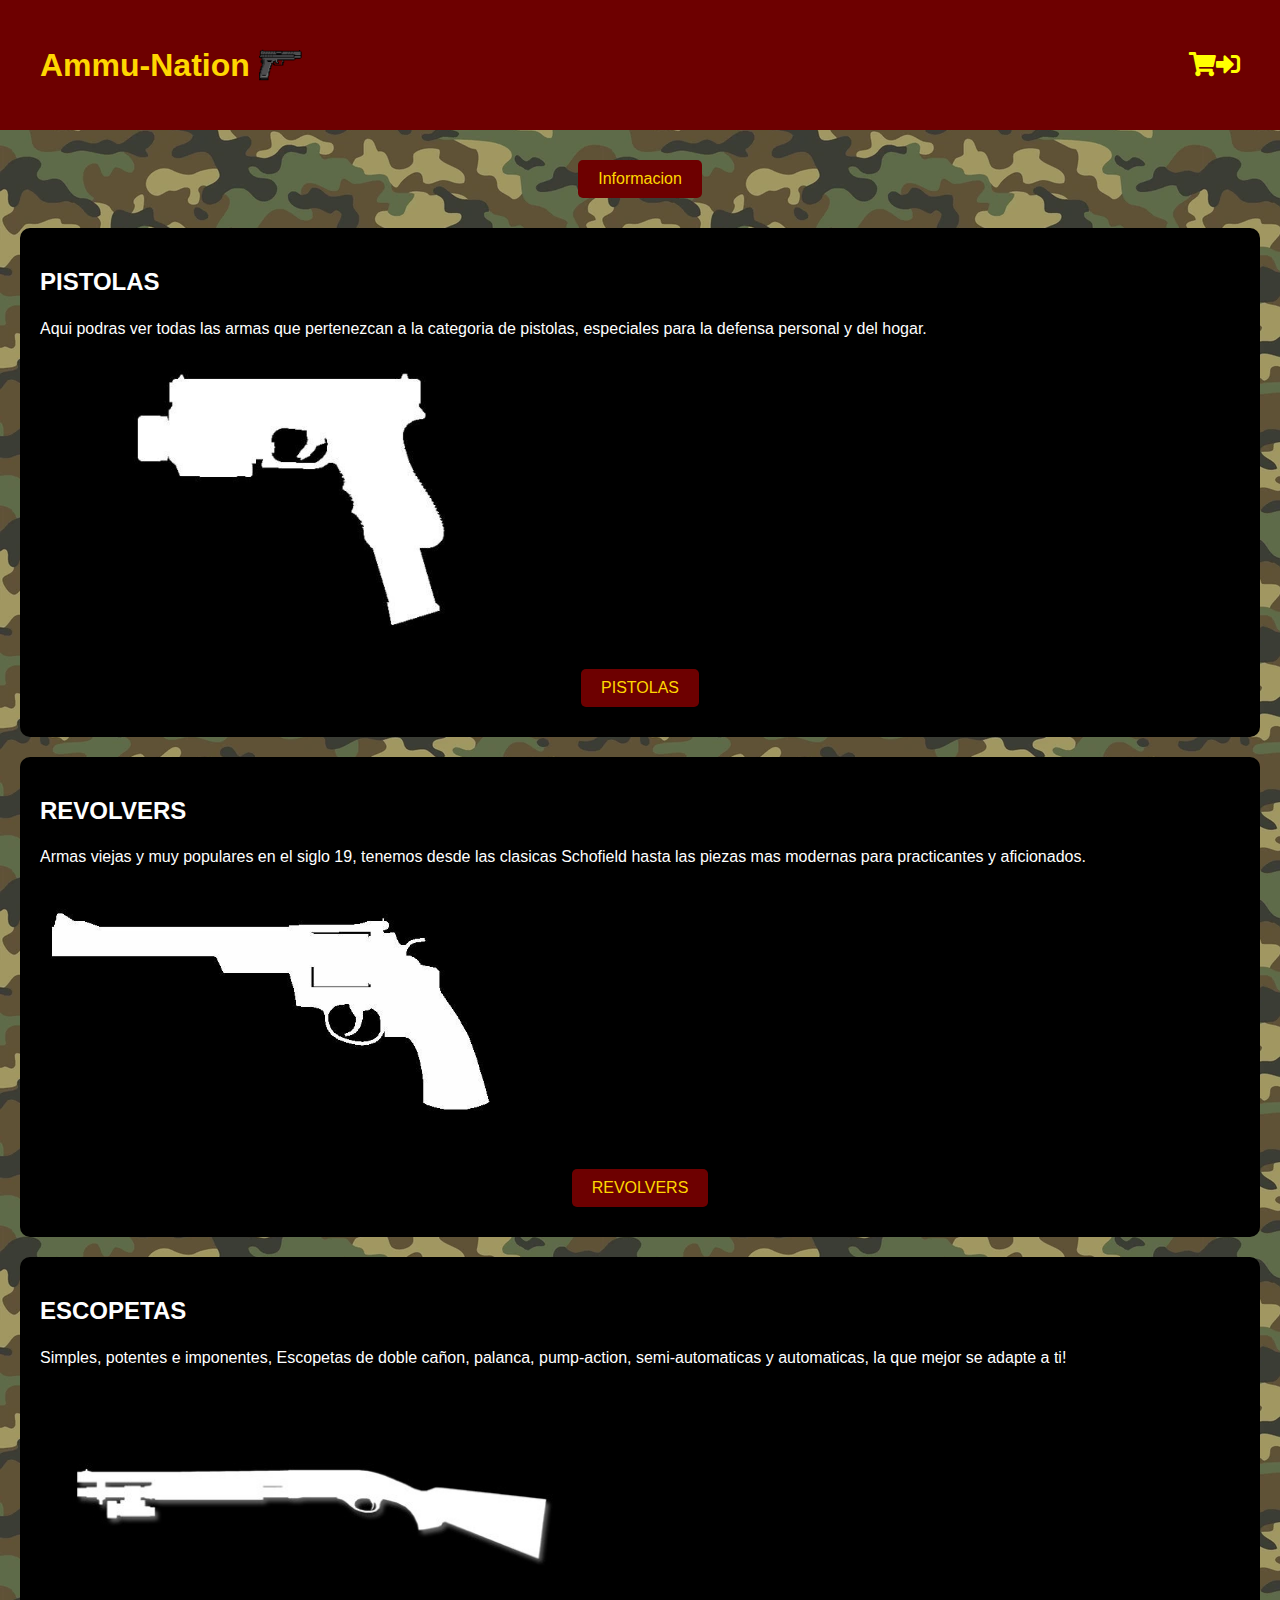
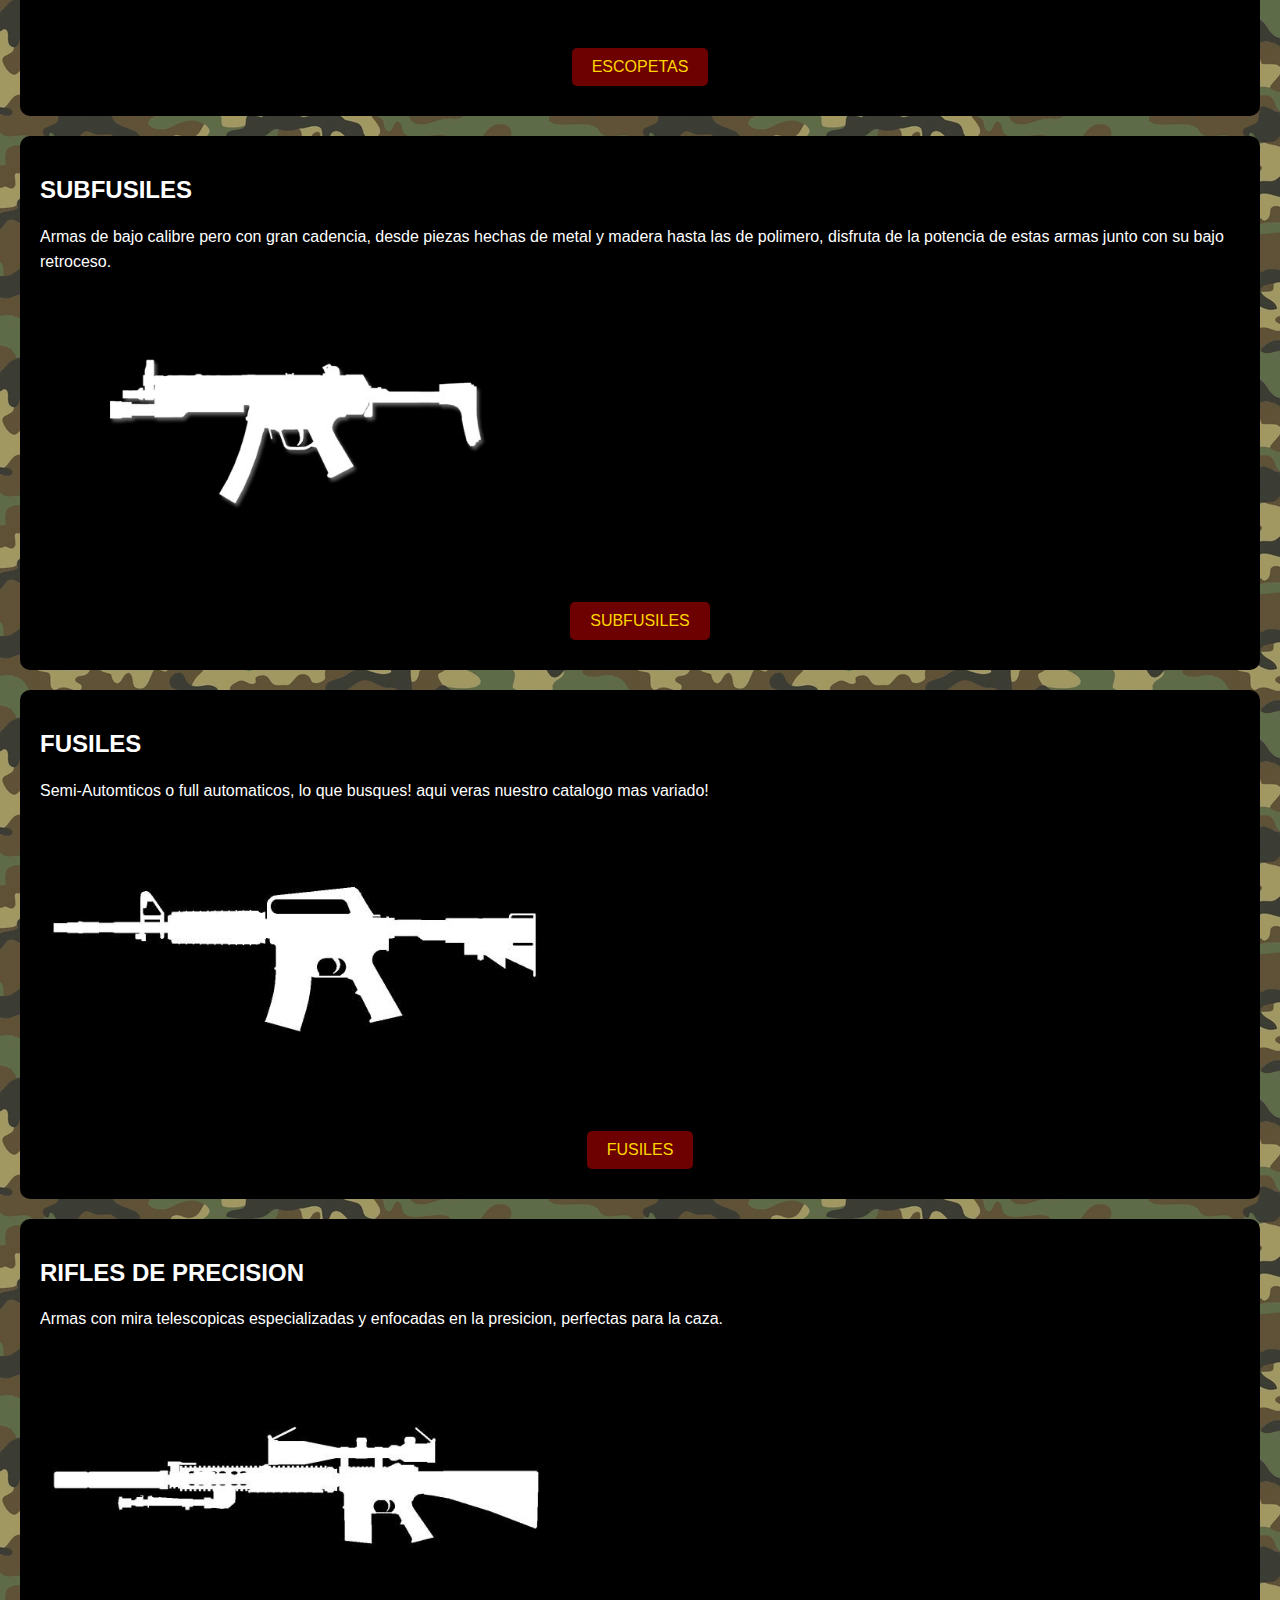
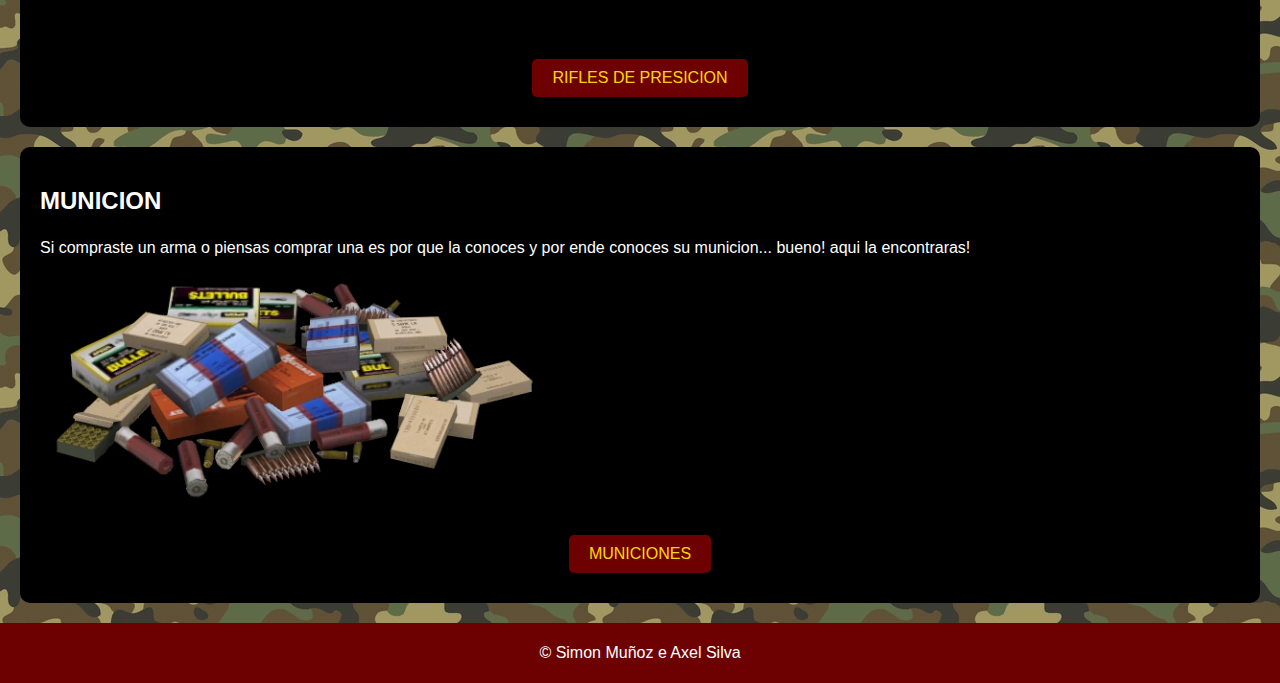
==== html/index.html @ 149ce986 "first commit" ====
<!DOCTYPE html>
<html lang="es">
<head>
    <meta charset="UTF-8">
    <meta name="viewport" content="width=device-width, initial-scale=1.0">
    <title>Ammu-Nation</title>
    <!-- Bootstrap CSS -->
    <link href="https://cdn.jsdelivr.net/npm/bootstrap@5.3.0-alpha1/dist/css/bootstrap.min.css" rel="stylesheet" integrity="sha384-pYHj2UGgV5MuI8i+H5P6gWuI5Akum+kgWyspa1i1zBXjzcvfH1t9L3zLbBkU6Kf2" crossorigin="anonymous">
    <!-- Otros estilos CSS -->
    <link rel="stylesheet" href="../css/estilos.css">
    <link rel="stylesheet" href="../css/derechos.css">
    <link rel="stylesheet" href="https://cdnjs.cloudflare.com/ajax/libs/font-awesome/5.15.4/css/all.min.css">
    <link rel="stylesheet" href="../css/icon.css">
    <link rel="stylesheet" href="../css/galeria.css">
</head>

<body>
    <header>
        <div class="header-content"></div>
        <h1>Ammu-Nation</h1>
        <img src="../img/icono_pagina.png" alt="Logo" class="logo-image">
        <a href="../html/carrito.html" class="icon"><i class="fas fa-shopping-cart" ></i></a>
        <!-- Icono para inicio de sesión -->
        <a href="../html/login.html" class="icon"><i class="fas fa-sign-in-alt"></i></a>
    </header>

    <!-- Botones linkeables -->
    <div class="button-container">
        <button onclick="location.href='../html/Informacion.html'">Informacion</button>
    </div>

    <!--<div class="gallery-container">
        <img class="gallery" src="../img/banpresto.jpg" alt="Imagen 1">
        <img class="gallery" src="../img/funko.jpg" alt="Imagen 2">
        <img class="gallery" src="../img/pokemon.jpg" alt="Imagen 3">
    </div>-->

    <section>
        <h2>PISTOLAS</h2>
        <p>Aqui podras ver todas las armas que pertenezcan a la categoria de pistolas, especiales para la defensa personal y del hogar.</p>
        <img src="../img/pistola_categoria.jpg" alt="Pistolas" width="500" height="90" style="margin-left: 5px;"> 
        <div class="button-container">
            <button onclick="location.href='../html/pistolas.html'">PISTOLAS</button>
        </div>      
    </section>

    <section>
        <h2>REVOLVERS</h2>
        <p>Armas viejas y muy populares en el siglo 19, tenemos desde las clasicas Schofield hasta las piezas mas modernas para practicantes y aficionados.</p>
        <img src="../img/revolver_categoria.jpg" alt="Revolver" width="450" height="90" style="margin-left: 5px;">
        <div class="button-container">
            <button onclick="location.href='../html/revolvers.html'">REVOLVERS</button>
        </div>
    </section>

    <section>
        <h2>ESCOPETAS</h2>
        <p>Simples, potentes e imponentes, Escopetas de doble cañon, palanca, pump-action, semi-automaticas y automaticas, la que mejor se adapte a ti!</p>
        <img src="../img/escopeta_categoria.png" alt="Escopetas" width="550" height="100" style="margin-left: 5px;">
        <div class="button-container">
            <button onclick="location.href='../html/escopetas.html'">ESCOPETAS</button>
        </div>
    </section>

    <section>
        <h2>SUBFUSILES</h2>
        <p>Armas de bajo calibre pero con gran cadencia, desde piezas hechas de metal y madera hasta las de polimero, disfruta de la potencia de estas armas junto con su bajo retroceso.</p>
        <img src="../img/subfusil_categoria.jpeg" alt="SubFusiles" width="500" height="100" style="margin-left: 5px;">
        <div class="button-container">
            <button onclick="location.href='../html/subfusiles.html'">SUBFUSILES</button>
        </div>
        
    </section>

    <section>
        <h2>FUSILES</h2>
        <p>Semi-Automticos o full automaticos, lo que busques! aqui veras nuestro catalogo mas variado!</p>
        <img src="../img/fusil_categoria.jpeg" alt="Fusiles" width="500" height="100" style="margin-left: 5px;">
        <div class="button-container">
            <button onclick="location.href='../html/fusiles.html'">FUSILES</button>
        </div>
    </section>

    <section>
        <h2>RIFLES DE PRECISION</h2>
        <p>Armas con mira telescopicas especializadas y enfocadas en la presicion, perfectas para la caza.</p>
        <img src="../img/snipers_categoria.jpeg" alt="Rifles de tirador" width="500" height="100" style="margin-left: 5px;">
        <div class="button-container">
            <button onclick="location.href='../html/francotiradores.html'">RIFLES DE PRESICION</button>
        </div>
    </section>

    <section>
        <h2>MUNICION</h2>
        <p>Si compraste un arma o piensas comprar una es por que la conoces y por ende conoces su municion... bueno! aqui la encontraras!</p>
        <img src="../img/municiones_categoria.webp" alt="municiones" width="500" height="100" style="margin-left: 5px;">
        <div class="button-container">
            <button onclick="location.href='../html/municion.html'">MUNICIONES</button>
        </div>
    </section>

    <footer>
        <p>&copy; Simon Muñoz e Axel Silva</p>
    </footer>

    <!-- Bootstrap JS -->
    <script src="https://cdn.jsdelivr.net/npm/bootstrap@5.3.0-alpha1/dist/js/bootstrap.bundle.min.js" integrity="sha384-ggOyR0iXCbMQv3Xipma34MD+dH/1fQ784/j6cY/iJTQUOhcWr7x9JvoRxT2MZw1T" crossorigin="anonymous"></script>
    <script src="../js/galeria.js"></script>
</body>
</html>
---- css/estilos.css ----
body {
    font-family: Arial, sans-serif;
    margin: 0;
    padding: 0;
    background-image:url('../img/fondo_camuflaje.jpg');
}

header {
    background-color: rgb(109, 0, 0);
    color: gold;
    padding: 40px;
    display: flex;
    justify-content: space-between; /* Alinea los elementos al extremo */
    align-items: center; /* Alinea verticalmente los elementos */
}

h1 {
    margin: 0; /* Elimina el margen del título */
    display: flex; /* Utilizamos flexbox para alinear verticalmente los elementos */
    align-items: center; /* Alinea verticalmente */
}

.logo-image {
    height: 50px; /* Ajusta la altura del logo según sea necesario */
    /* Agrega cualquier otro estilo necesario para la imagen */
    margin-left: 05px; /* Ajusta el margen izquierdo */
}
section {
    padding: 20px;
    margin: 20px;
    background-color: black;
    border-radius: 10px;
}
h2 {
    color: white;
}
p {
    line-height: 1.6;
    color: white;
}
img {
    max-width: 100%;
    height: auto;
    display: block;
    margin: 0 auto;
    border-radius: 10px;
}

/* Estilos para los botones */
.button-container {
    text-align: center;
    margin-top: 20px;
}

.button-container button {
    padding: 10px 20px;
    margin: 10px;
    border: none;
    border-radius: 5px;
    background-color: rgb(109, 0, 0);
    color: gold;
    font-size: 16px;
    cursor: pointer;
    transition: background-color 0.3s;
}

.button-container button:hover {
    background-color: rgb(109, 0, 0);
}








a.icon {
    font-size: 24px; /* Tamaño del ícono */
    color: yellow; /* Color amarillo */
}
---- css/derechos.css ----
footer {/* Estilos para el pie de página */
    background-color: rgb(109, 0, 0);
    color: #fff;
    text-align: center;
    padding: 1px 0;
    border-top-left-radius: 0px;
    border-top-right-radius: 0px;
    position: static;
    bottom: 0;
    width: 100%;
}
---- css/icon.css ----
icon.css


.icon {
    color: white;
    font-size: 24px;
    margin-left: 10px; /* Espacio entre los iconos */
    text-decoration: none;
}

.icon:hover {
    color: lightgray;
}
---- css/galeria.css ----
galeria.css


.gallery {
    display: none;
    width: 100%; /* Ajustar el ancho al 100% */
    height: auto; /* Altura automática para mantener la proporción */
}

.gallery-container {
    position: relative;
    max-width: 800px; /* Ancho máximo del contenedor */
    margin: auto;
}
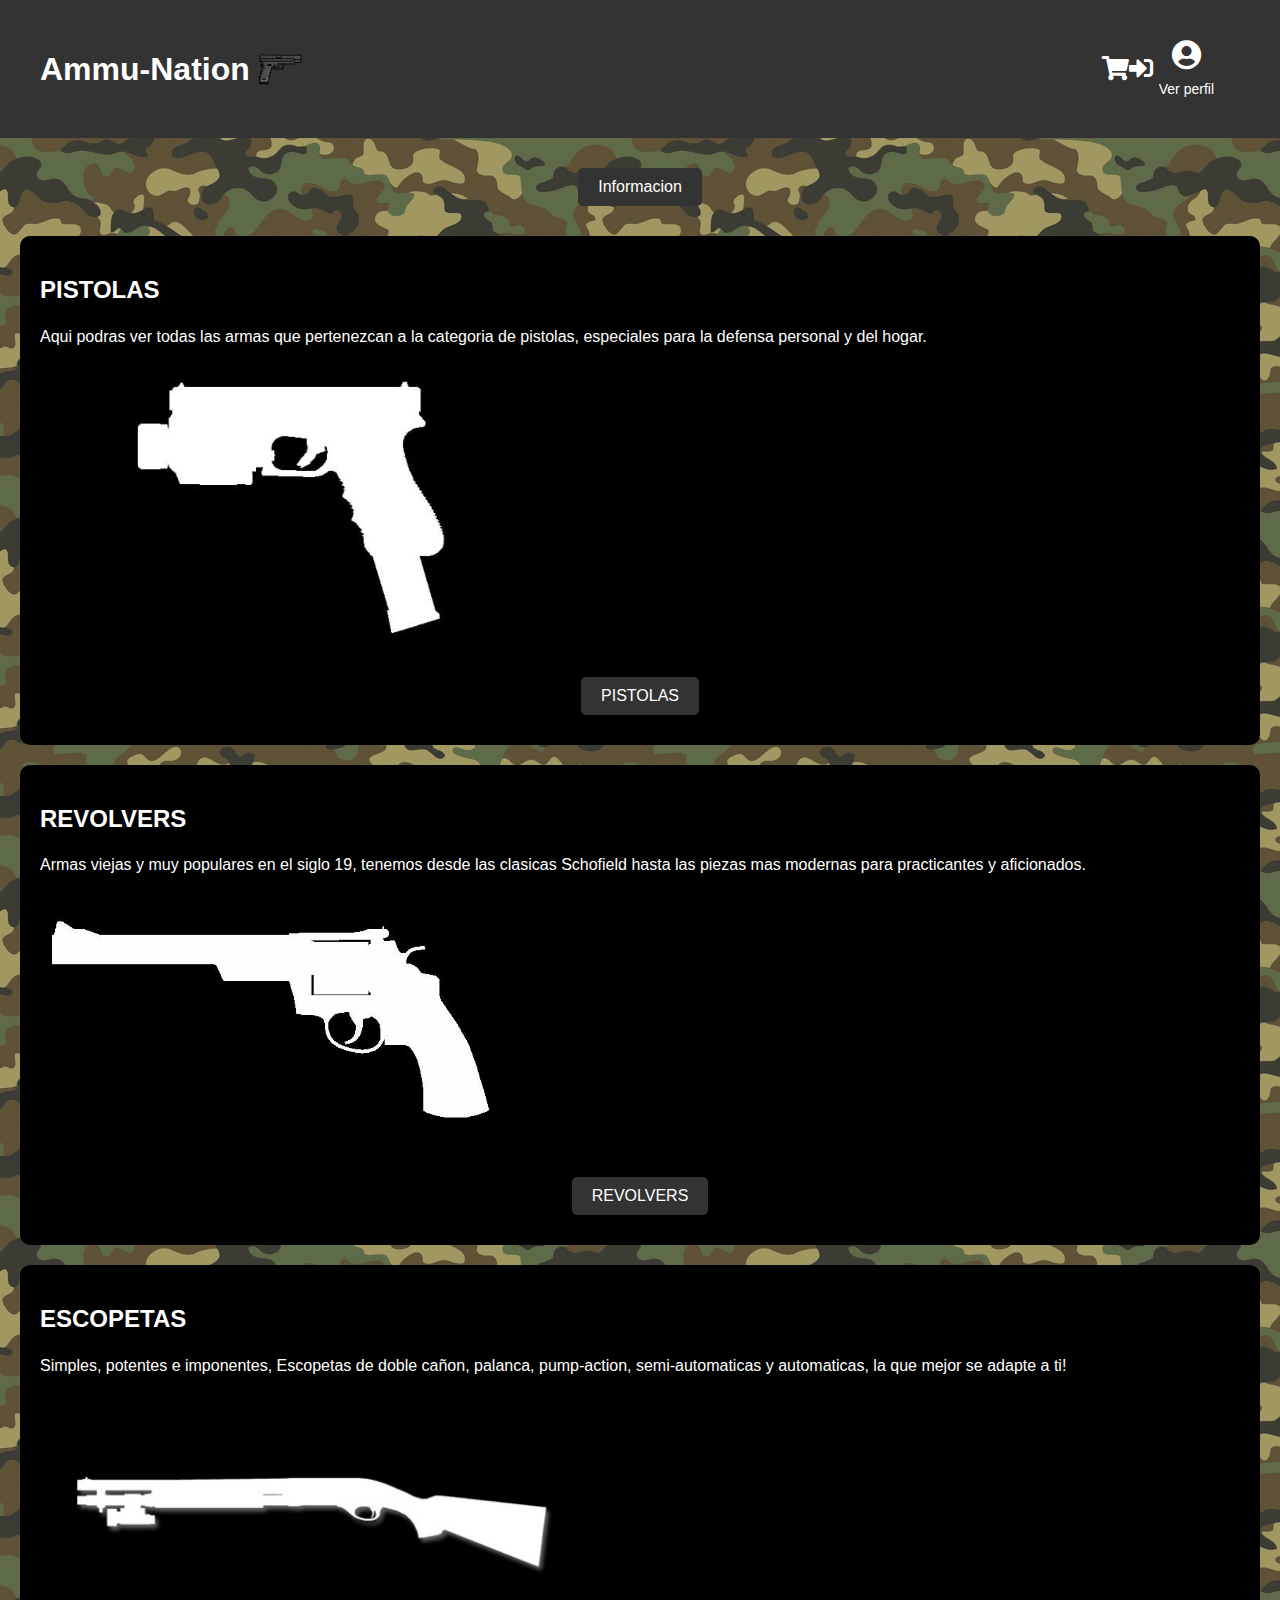
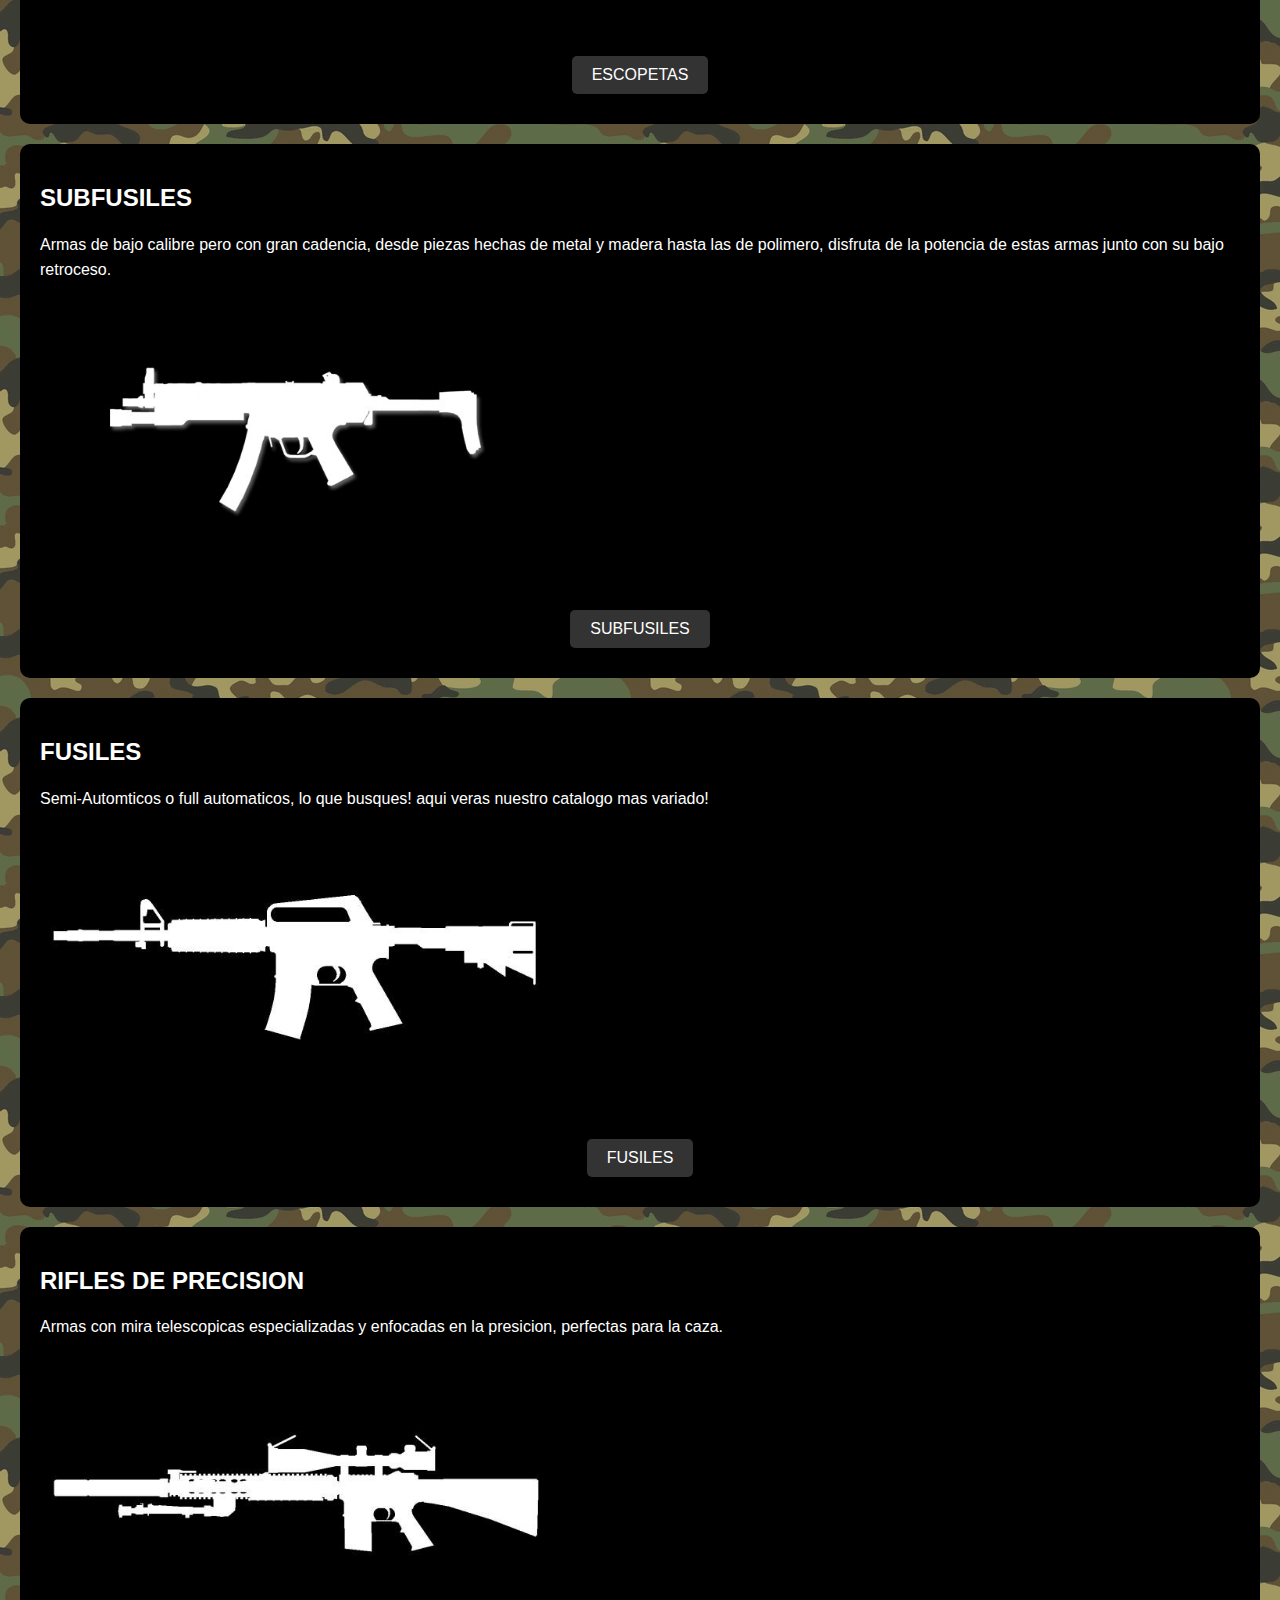
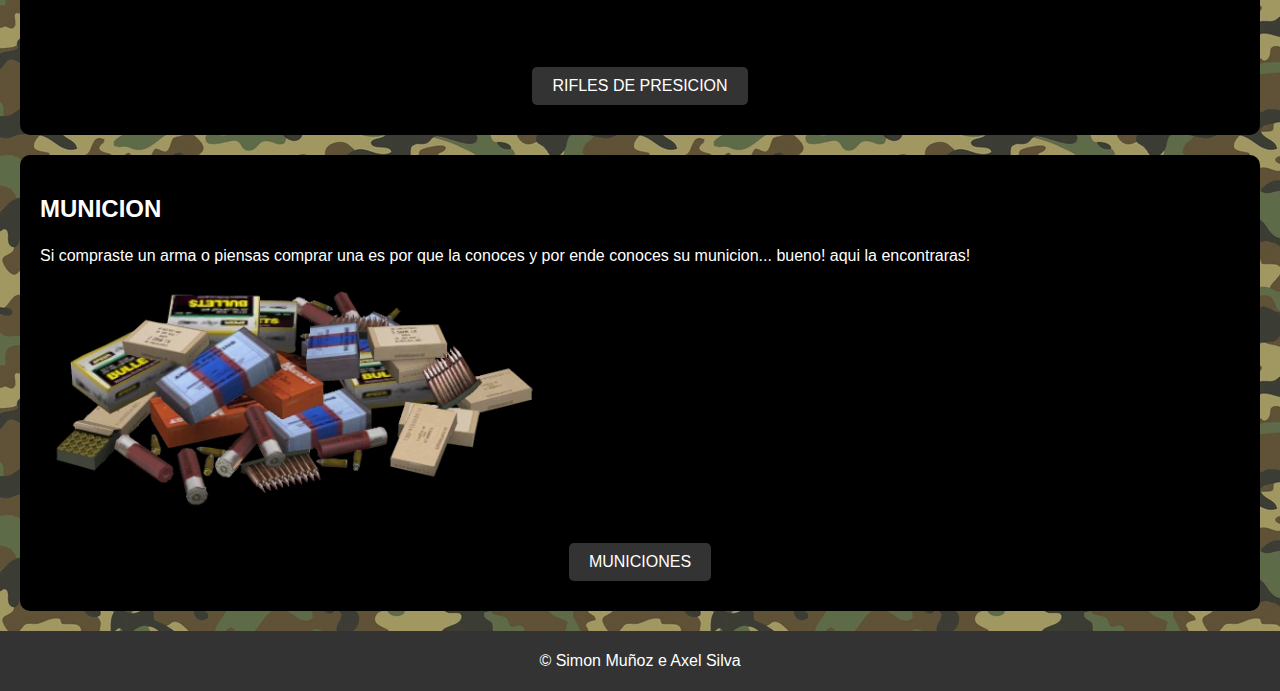
==== commit e430df70: "se agrego el boton con el icono del perfil de usuario" ====
--- a/html/index.html
+++ b/html/index.html
@@ -19,21 +19,20 @@
         <div class="header-content"></div>
         <h1>Ammu-Nation</h1>
         <img src="../img/icono_pagina.png" alt="Logo" class="logo-image">
-        <a href="../html/carrito.html" class="icon"><i class="fas fa-shopping-cart" ></i></a>
+        <a href="../html/carrito.html" class="icon"><i class="fas fa-shopping-cart"></i></a>
         <!-- Icono para inicio de sesión -->
         <a href="../html/login.html" class="icon"><i class="fas fa-sign-in-alt"></i></a>
+        <!-- Icono de perfil de usuario -->
+        <div class="profile-icon">
+            <i class="fas fa-user-circle"></i>
+            <button onclick="location.href='../html/verperfil.html'">Ver perfil</button>
+        </div>
     </header>
 
     <!-- Botones linkeables -->
     <div class="button-container">
         <button onclick="location.href='../html/Informacion.html'">Informacion</button>
     </div>
-
-    <!--<div class="gallery-container">
-        <img class="gallery" src="../img/banpresto.jpg" alt="Imagen 1">
-        <img class="gallery" src="../img/funko.jpg" alt="Imagen 2">
-        <img class="gallery" src="../img/pokemon.jpg" alt="Imagen 3">
-    </div>-->
 
     <section>
         <h2>PISTOLAS</h2>
@@ -107,4 +106,4 @@
     <script src="https://cdn.jsdelivr.net/npm/bootstrap@5.3.0-alpha1/dist/js/bootstrap.bundle.min.js" integrity="sha384-ggOyR0iXCbMQv3Xipma34MD+dH/1fQ784/j6cY/iJTQUOhcWr7x9JvoRxT2MZw1T" crossorigin="anonymous"></script>
     <script src="../js/galeria.js"></script>
 </body>
-</html>+</html>
--- a/css/estilos.css
+++ b/css/estilos.css
@@ -6,12 +6,13 @@
 }
 
 header {
-    background-color: rgb(109, 0, 0);
-    color: gold;
+    background-color: #333;
+    color: white;
     padding: 40px;
     display: flex;
-    justify-content: space-between; /* Alinea los elementos al extremo */
+    justify-content: center; /* Alinea los elementos al extremo */
     align-items: center; /* Alinea verticalmente los elementos */
+    position: relative;
 }
 
 h1 {
@@ -25,19 +26,23 @@
     /* Agrega cualquier otro estilo necesario para la imagen */
     margin-left: 05px; /* Ajusta el margen izquierdo */
 }
+
 section {
     padding: 20px;
     margin: 20px;
     background-color: black;
     border-radius: 10px;
 }
+
 h2 {
     color: white;
 }
+
 p {
     line-height: 1.6;
     color: white;
 }
+
 img {
     max-width: 100%;
     height: auto;
@@ -57,25 +62,46 @@
     margin: 10px;
     border: none;
     border-radius: 5px;
-    background-color: rgb(109, 0, 0);
-    color: gold;
+    background-color: #333;
+    color: white;
     font-size: 16px;
     cursor: pointer;
     transition: background-color 0.3s;
 }
 
 .button-container button:hover {
-    background-color: rgb(109, 0, 0);
+    background-color: #333;
 }
-
-
-
-
-
-
-
 
 a.icon {
     font-size: 24px; /* Tamaño del ícono */
-    color: yellow; /* Color amarillo */
+    color: white; /* Color amarillo */
 }
+
+/* Estilos para el icono de perfil */
+.profile-icon {
+    display: flex;
+    flex-direction: column;
+    align-items: center;
+    margin-right: 20px; /* Agrega un margen a la derecha para separarlo del carrito */
+}
+
+.profile-icon button {
+    background-color: transparent;
+    border: none;
+    color: white;
+    font-size: 14px;
+    cursor: pointer;
+    margin-top: 5px;
+}
+
+.profile-icon button:hover {
+    text-decoration: underline;
+}
+
+.profile-icon i {
+    font-size: 30px;
+    color: white;
+    margin-bottom: 5px;
+}
+
--- a/css/derechos.css
+++ b/css/derechos.css
@@ -1,5 +1,5 @@
 footer {/* Estilos para el pie de página */
-    background-color: rgb(109, 0, 0);
+    background-color: #333;
     color: #fff;
     text-align: center;
     padding: 1px 0;
